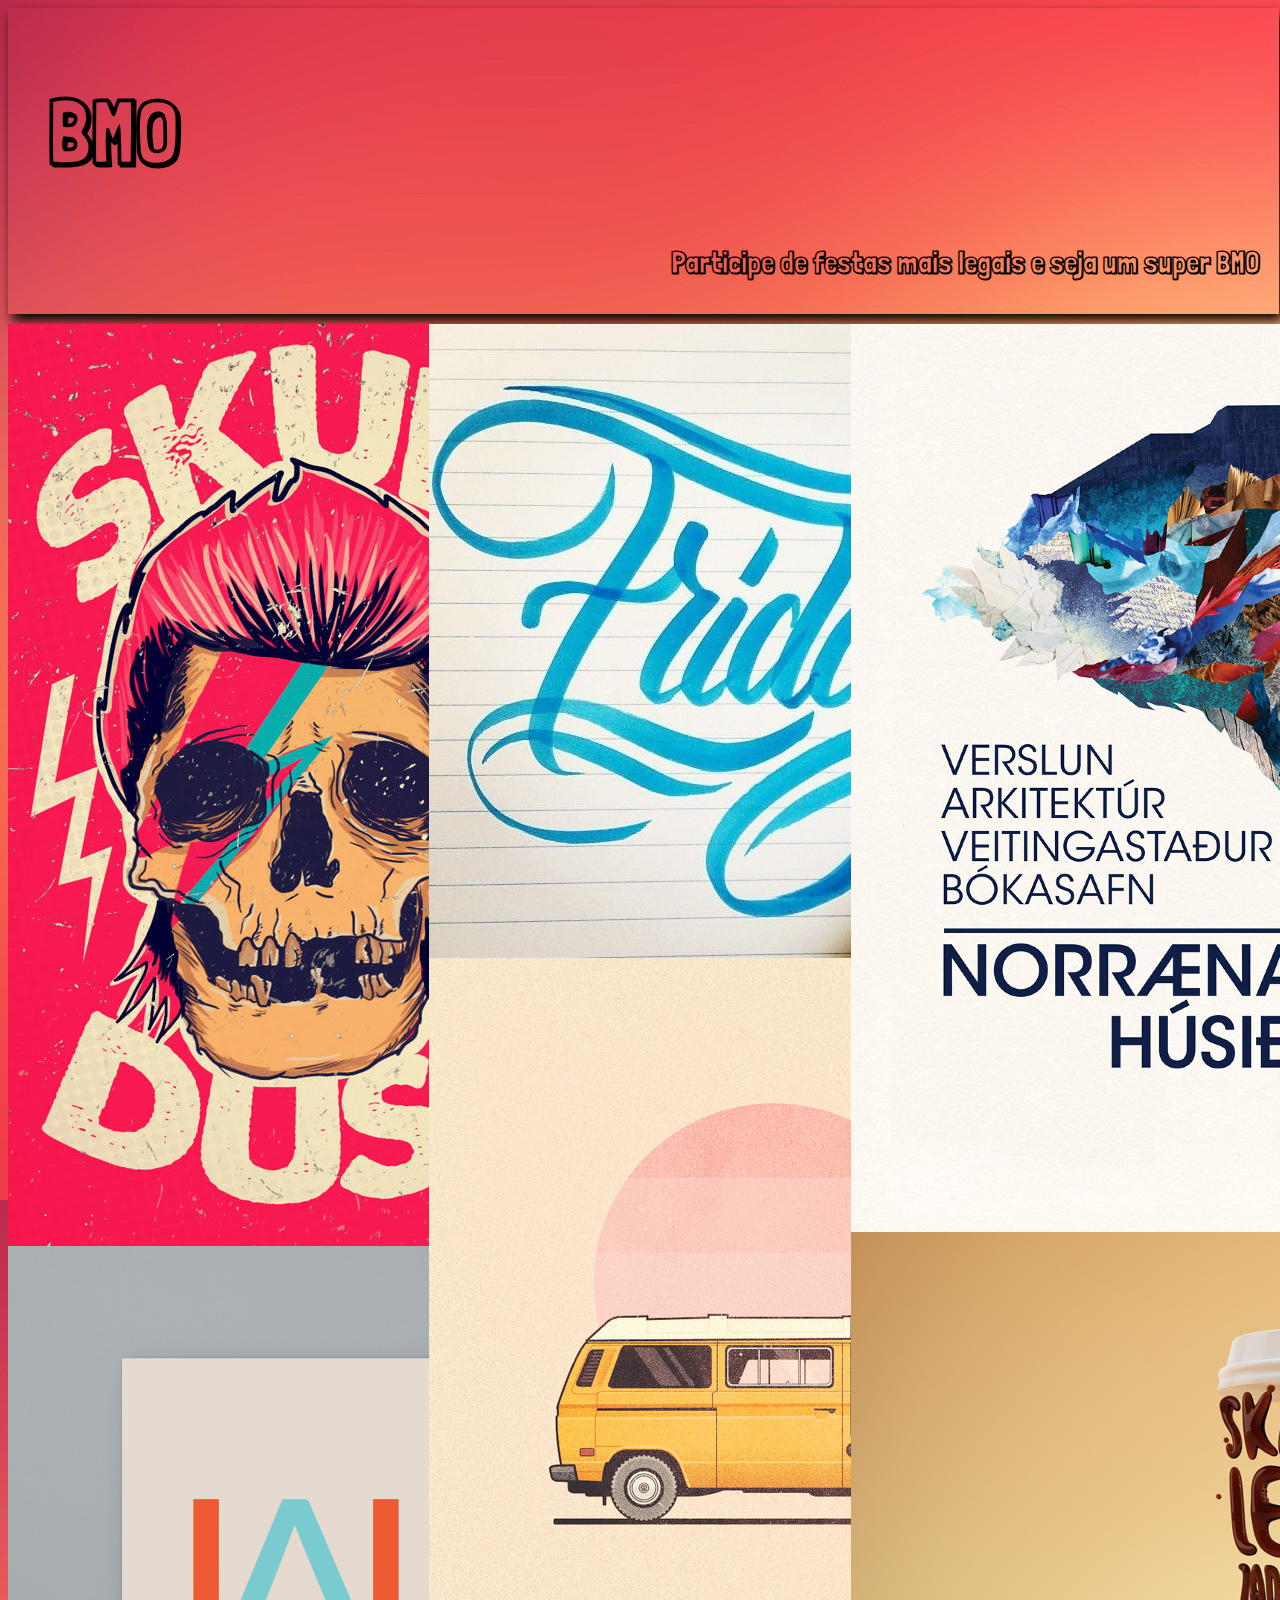
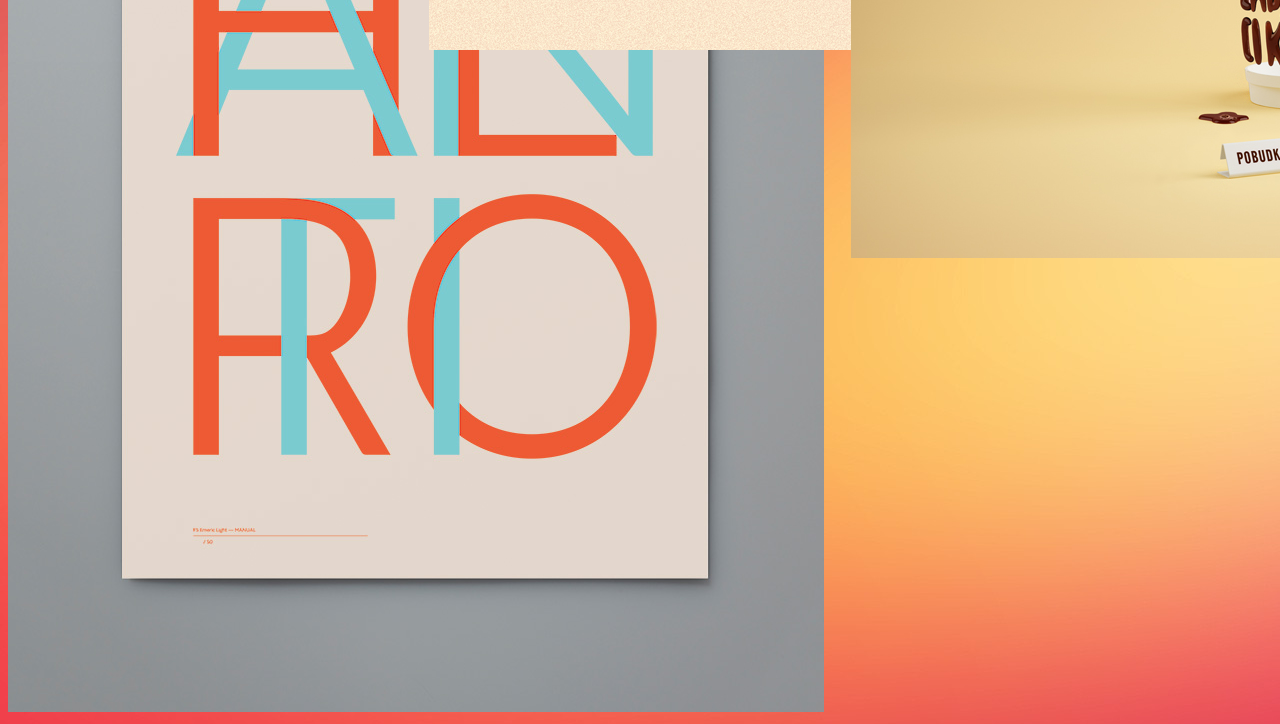
==== FrontEnd/index.html @ 7e8d0e7b "include FrontEnd" ====
<!DOCTYPE html>
<html>
    <head>
        <title>Festas</title>
        <link href='http://fonts.googleapis.com/css?family=Londrina+Shadow' rel='stylesheet' type='text/css'>
        <link rel="stylesheet" href="http://yui.yahooapis.com/pure/0.6.0/base-min.css">
        <style type="text/css">
            body {
                background: url('layout/background.jpg') repeat;
            }

            header {
                font-family: 'Londrina Shadow', cursive;
                box-shadow: 4px 7px 12px;
		width: 99%;
		padding: 10px;
            }

            header h1 {
                margin-left: 30px;
                font-size: 90px;
            }

            header h2 {
                margin-right: 10px;
                font-size: 30px;
                text-align: right;
            }

            .masonry {
                -moz-column-count: 2;
                -moz-column-gap: 0px;
                -webkit-column-count: 2;
                -webkit-column-gap: 0px;
                column-count: 2;
                column-gap: 0px;
		margin-top: 20px;
            }
            .card {
                margin-top: -10px;
                position: relative;
                width: 100%;
                display: inline-block;
                color: transparent;
            }
            .card:hover {
                opacity: 0.4;
                filter: alpha(opacity=40); /* For IE8 and earlier */
                color: black;
            }

            .card span {
                position: absolute;
                bottom: 0px;
                left: 0px;
                padding: 10px;
                margin: 0px;
                font-size: 20px;
            }

            @media only screen and (max-width: 400px) {
                .card span {
                    font-size: 15px;
                }
            }
    
            @media only screen and (min-width: 400px) {
                .masonry {
                    -moz-column-count: 2;
                    -webkit-column-count: 2;
                    column-count: 2;
                }
            }
            
            @media only screen and (min-width: 700px) {
                .masonry {
                    -moz-column-count: 3;
                    -webkit-column-count: 3;
                    column-count: 3;
                }
            }
        </style>
    </head>
    <body>
        <header>
            <h1>
                BMO
            </h1>
            <h2>
                Participe de festas mais legais e seja um super BMO
            </h2>
        </header>
        <article class="masonry">
    
            <a class="card" href="#">
                <span>SenaiRS</span>
                <img class="pure-img" src="images/1.jpg" style="opacity: 1;">
            </a>
            <a class="card" href="#">
                <span>Unisinos</span>
                <img class="pure-img" src="images/3.jpg" style="opacity: 1;">
            </a>
            <a class="card" href="#">
                <span>PUCRS</span>
                <img class="pure-img" src="images/4.jpg" style="opacity: 1;">
            </a>
            <a class="card" href="#">
                <span>SenaiRS</span>
                <img class="pure-img" src="images/5.jpg" style="opacity: 1;">
            </a>
            <a class="card" href="#">
                <span>SenaiRS</span>
                <img class="pure-img" src="images/6.jpg" style="opacity: 1;">
            </a>
            <a class="card" href="#">
                <span>Unisinos</span>
                <img class="pure-img" src="images/7.jpg" style="opacity: 1;">
            </a>
        </article>
    
    </body>
</html>
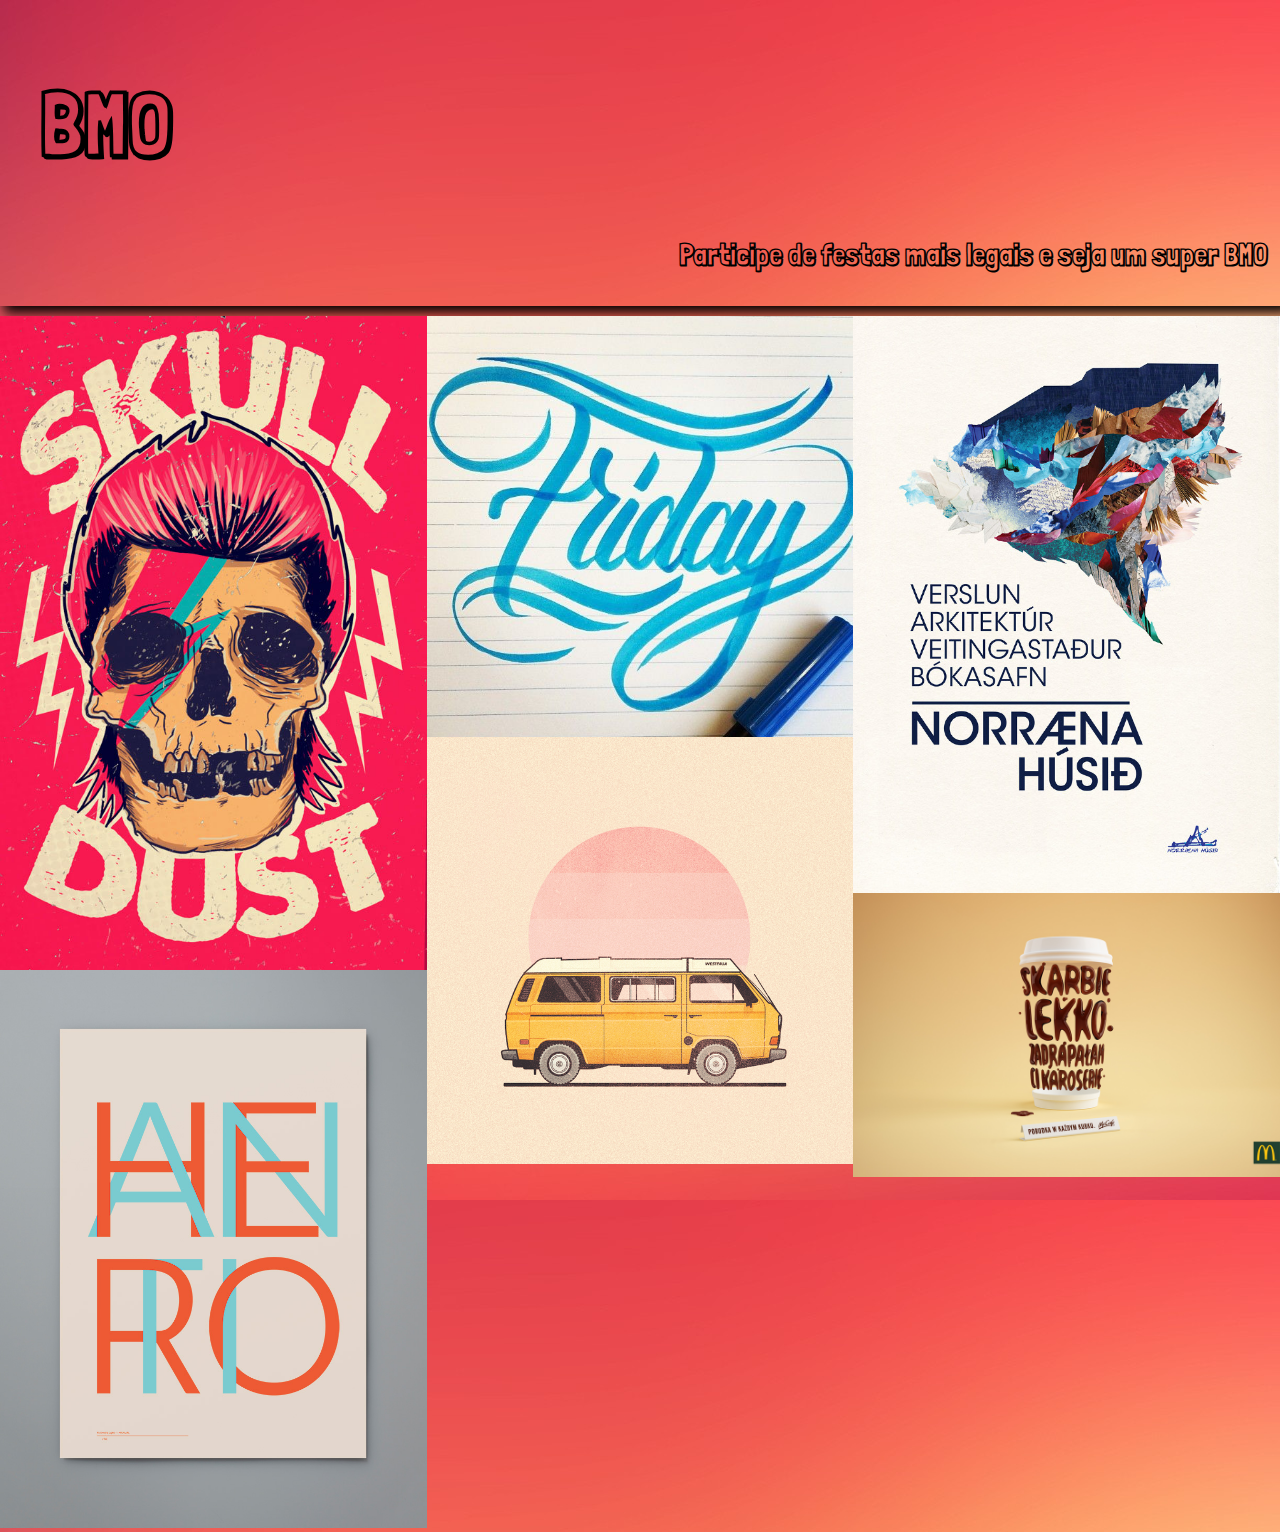
==== commit c7248ae8: "add estilo.css" ====
--- a/FrontEnd/index.html
+++ b/FrontEnd/index.html
@@ -3,83 +3,8 @@
     <head>
         <title>Festas</title>
         <link href='http://fonts.googleapis.com/css?family=Londrina+Shadow' rel='stylesheet' type='text/css'>
-        <link rel="stylesheet" href="http://yui.yahooapis.com/pure/0.6.0/base-min.css">
-        <style type="text/css">
-            body {
-                background: url('layout/background.jpg') repeat;
-            }
-
-            header {
-                font-family: 'Londrina Shadow', cursive;
-                box-shadow: 4px 7px 12px;
-		width: 99%;
-		padding: 10px;
-            }
-
-            header h1 {
-                margin-left: 30px;
-                font-size: 90px;
-            }
-
-            header h2 {
-                margin-right: 10px;
-                font-size: 30px;
-                text-align: right;
-            }
-
-            .masonry {
-                -moz-column-count: 2;
-                -moz-column-gap: 0px;
-                -webkit-column-count: 2;
-                -webkit-column-gap: 0px;
-                column-count: 2;
-                column-gap: 0px;
-		margin-top: 20px;
-            }
-            .card {
-                margin-top: -10px;
-                position: relative;
-                width: 100%;
-                display: inline-block;
-                color: transparent;
-            }
-            .card:hover {
-                opacity: 0.4;
-                filter: alpha(opacity=40); /* For IE8 and earlier */
-                color: black;
-            }
-
-            .card span {
-                position: absolute;
-                bottom: 0px;
-                left: 0px;
-                padding: 10px;
-                margin: 0px;
-                font-size: 20px;
-            }
-
-            @media only screen and (max-width: 400px) {
-                .card span {
-                    font-size: 15px;
-                }
-            }
-    
-            @media only screen and (min-width: 400px) {
-                .masonry {
-                    -moz-column-count: 2;
-                    -webkit-column-count: 2;
-                    column-count: 2;
-                }
-            }
-            
-            @media only screen and (min-width: 700px) {
-                .masonry {
-                    -moz-column-count: 3;
-                    -webkit-column-count: 3;
-                    column-count: 3;
-                }
-            }
-        </style>
+        <link rel="stylesheet" href="pure-min.css">
+        <link rel="stylesheet" href="estilo.css">
     </head>
     <body>
         <header>
--- a/FrontEnd/estilo.css
+++ b/FrontEnd/estilo.css
@@ -0,0 +1,102 @@
+body {
+    background: url('layout/background.jpg') repeat;
+}
+
+header {
+    font-family: 'Londrina Shadow', cursive;
+    box-shadow: 4px 7px 12px;
+    width: 99%;
+    padding: 10px;
+}
+
+header h1 {
+    margin-left: 30px;
+    font-size: 90px;
+}
+
+header h2 {
+    margin-right: 10px;
+    font-size: 30px;
+    text-align: right;
+}
+
+.masonry {
+    -moz-column-count: 2;
+    -moz-column-gap: 0px;
+    -webkit-column-count: 2;
+    -webkit-column-gap: 0px;
+    column-count: 2;
+    column-gap: 0px;
+    margin-top: 20px;
+}
+.card {
+    margin-top: -10px;
+    position: relative;
+    width: 100%;
+    display: inline-block;
+    color: transparent;
+}
+.card:hover {
+    opacity: 0.4;
+    filter: alpha(opacity=40); /* For IE8 and earlier */
+    color: black;
+}
+
+.card span {
+    position: absolute;
+    bottom: 0px;
+    left: 0px;
+    padding: 10px;
+    margin: 0px;
+    font-size: 20px;
+}
+
+.formContainer {
+max-width: 460px;
+    min-height: 400px;
+    background-color: black;
+    opacity: 0.4;
+    margin: 0 auto;
+}
+
+.formContainer > input {
+    margin-left: 25%;
+    margin-top: 20px;
+}
+
+.formContainer > textarea {
+    display: block;
+    margin-left: 15%;
+            margin-top: 20px;
+    width: 67%;
+    height: 127px;
+    resize: none;
+}
+
+formContainer > input:first-child {
+    margin-left: 15%;
+    margin-top: 20px;
+    width: 67%;
+}
+
+@media only screen and (max-width: 400px) {
+    .card span {
+        font-size: 15px;
+    }
+}
+    
+@media only screen and (min-width: 400px) {
+    .masonry {
+        -moz-column-count: 2;
+        -webkit-column-count: 2;
+        column-count: 2;
+    }
+}
+
+@media only screen and (min-width: 700px) {
+    .masonry {
+        -moz-column-count: 3;
+        -webkit-column-count: 3;
+        column-count: 3;
+    }
+}